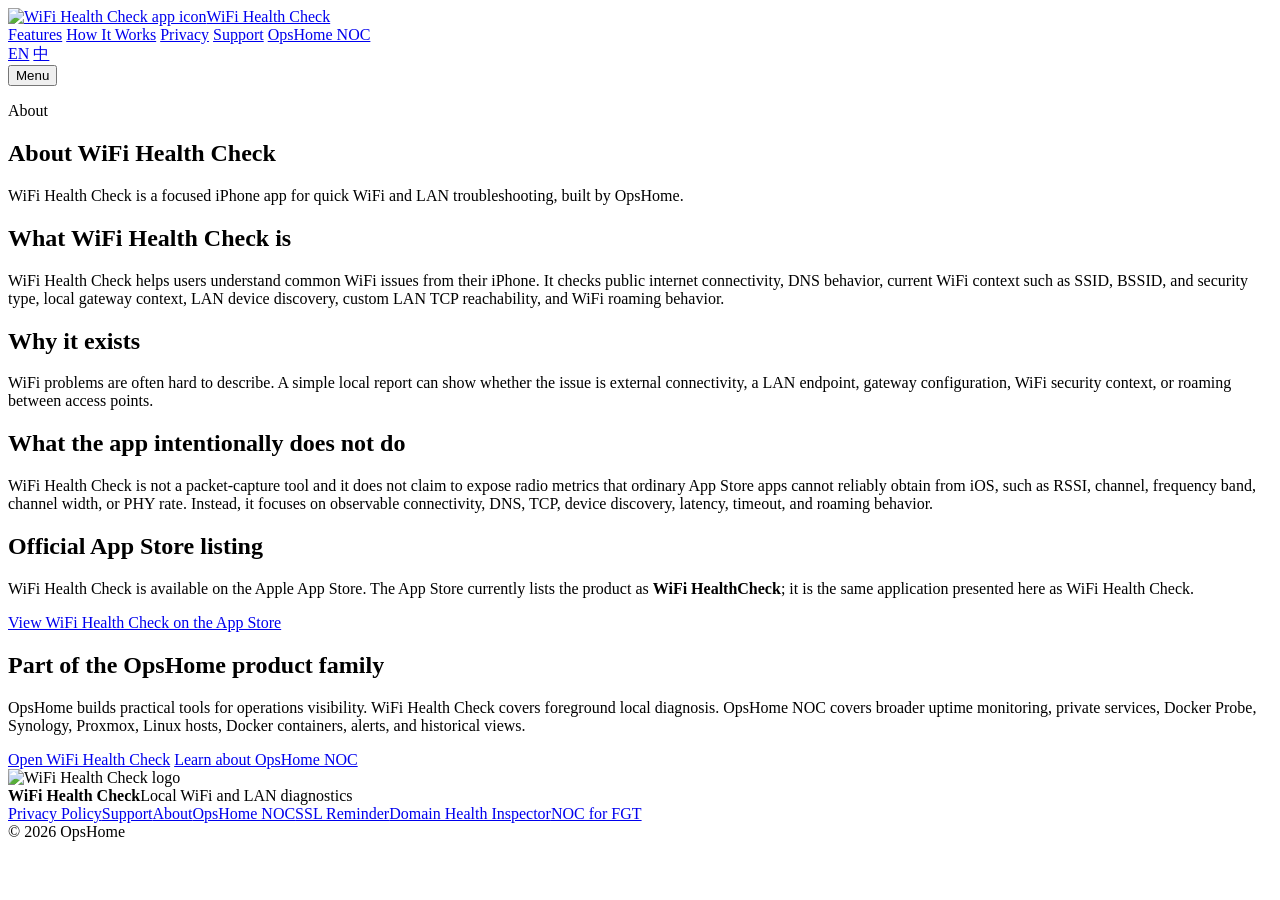
==== docs/about/index.html @ 1cebca6a "Add files via upload" ====
<!doctype html>
<html lang="en">
<head>
  <meta charset="utf-8">
  <meta name="viewport" content="width=device-width, initial-scale=1">
  <title>About WiFi Health Check</title>
  <meta name="description" content="WiFi Health Check is a free local-only iPhone app from OpsHome for WiFi and LAN diagnostics, current WiFi context, and connectivity reports.">
  <link rel="canonical" href="https://wifi.opshome.run/about/">
  <link rel="alternate" hreflang="en" href="https://wifi.opshome.run/about/">
  <link rel="alternate" hreflang="zh-CN" href="https://wifi.opshome.run/zh-cn/about/">
  <link rel="alternate" hreflang="x-default" href="https://wifi.opshome.run/about/">
  <meta property="og:type" content="website">
  <meta property="og:title" content="About WiFi Health Check">
  <meta property="og:description" content="Learn about WiFi Health Check and how it fits alongside OpsHome NOC.">
  <meta property="og:url" content="https://wifi.opshome.run/about/">
  <meta property="og:image" content="https://wifi.opshome.run/assets/images/og-1200x630.jpg">
  <meta property="og:image:type" content="image/jpeg">
  <meta property="og:image:width" content="1200">
  <meta property="og:image:height" content="630">
  <meta name="twitter:card" content="summary_large_image">
  <meta name="twitter:image" content="https://wifi.opshome.run/assets/images/og-1200x630.jpg">
  <link rel="icon" href="/favicon.ico" sizes="any">
  <link rel="icon" type="image/png" sizes="32x32" href="/assets/images/favicon-32.png">
  <link rel="icon" type="image/png" sizes="16x16" href="/assets/images/favicon-16.png">
  <link rel="apple-touch-icon" href="/assets/images/apple-touch-icon.png">
  <link rel="manifest" href="/site.webmanifest">
  <link rel="stylesheet" href="/assets/css/styles.css?v=20260813-pagespeed">
</head>
<body>
  <header class="site-header">
    <div class="container nav">
      <a class="brand" href="/"><img src="/assets/images/app-icon-96.webp" width="34" height="34" alt="WiFi Health Check app icon"><span>WiFi Health Check</span></a>
      <nav class="nav-links" data-nav-links>
        <a href="/#features">Features</a>
        <a href="/#how-it-works">How It Works</a>
        <a href="/privacy/">Privacy</a>
        <a href="/support/">Support</a>
        <a href="https://app.opshome.run/">OpsHome NOC</a>
      </nav>
      <div class="nav-tools">
        <div class="language-switch" aria-label="Language">
          <a class="active" href="/about/" hreflang="en" aria-current="page">EN</a>
          <a href="/zh-cn/about/" hreflang="zh-CN" lang="zh-CN">中</a>
        </div>
        <button class="menu-button" type="button" aria-label="Open navigation" aria-expanded="false" data-menu-button>Menu</button>
      </div>
    </div>
  </header>
  <main>
    <section class="page-hero">
      <div class="container">
        <p class="eyebrow">About</p>
        <h1>About WiFi Health Check</h1>
        <p class="lead">WiFi Health Check is a focused iPhone app for quick WiFi and LAN troubleshooting, built by OpsHome.</p>
      </div>
    </section>
    <section class="page-content container">
      <h2>What WiFi Health Check is</h2>
      <p>WiFi Health Check helps users understand common WiFi issues from their iPhone. It checks public internet connectivity, DNS behavior, current WiFi context such as SSID, BSSID, and security type, local gateway context, LAN device discovery, custom LAN TCP reachability, and WiFi roaming behavior.</p>

      <h2>Why it exists</h2>
      <p>WiFi problems are often hard to describe. A simple local report can show whether the issue is external connectivity, a LAN endpoint, gateway configuration, WiFi security context, or roaming between access points.</p>


      <h2>What the app intentionally does not do</h2>
      <p>WiFi Health Check is not a packet-capture tool and it does not claim to expose radio metrics that ordinary App Store apps cannot reliably obtain from iOS, such as RSSI, channel, frequency band, channel width, or PHY rate. Instead, it focuses on observable connectivity, DNS, TCP, device discovery, latency, timeout, and roaming behavior.</p>

      <h2>Official App Store listing</h2>
      <p>WiFi Health Check is available on the Apple App Store. The App Store currently lists the product as <strong>WiFi HealthCheck</strong>; it is the same application presented here as WiFi Health Check.</p>
      <p><a href="https://apps.apple.com/us/app/wifi-healthcheck/id6791147190" target="_blank" rel="noopener">View WiFi Health Check on the App Store</a></p>

      <h2>Part of the OpsHome product family</h2>
      <p>OpsHome builds practical tools for operations visibility. WiFi Health Check covers foreground local diagnosis. OpsHome NOC covers broader uptime monitoring, private services, Docker Probe, Synology, Proxmox, Linux hosts, Docker containers, alerts, and historical views.</p>
      <div class="cta-row">
        <a class="button primary" href="/">Open WiFi Health Check</a>
        <a class="button secondary" href="https://app.opshome.run/">Learn about OpsHome NOC</a>
      </div>
    </section>
  </main>
  <footer class="site-footer">
    <div class="container footer-grid">
      <div class="footer-brandline"><img src="/assets/images/app-logo-96.webp" alt="WiFi Health Check logo" width="44" height="44" loading="lazy" decoding="async"><div><strong>WiFi Health Check</strong><span>Local WiFi and LAN diagnostics</span></div></div>
      <nav class="footer-links"><a href="/privacy/">Privacy Policy</a><a href="/support/">Support</a><a href="/about/">About</a><a href="https://app.opshome.run/">OpsHome NOC</a><a href="https://ssl.opshome.run/">SSL Reminder</a><a href="https://domain.opshome.run/">Domain Health Inspector</a><a href="https://fgt.opshome.run/">NOC for FGT</a></nav>
      <div class="copyright">&copy; 2026 OpsHome</div>
    </div>
  </footer>
  <script src="/assets/js/main.js?v=20260813-pagespeed" defer></script>
</body>
</html>
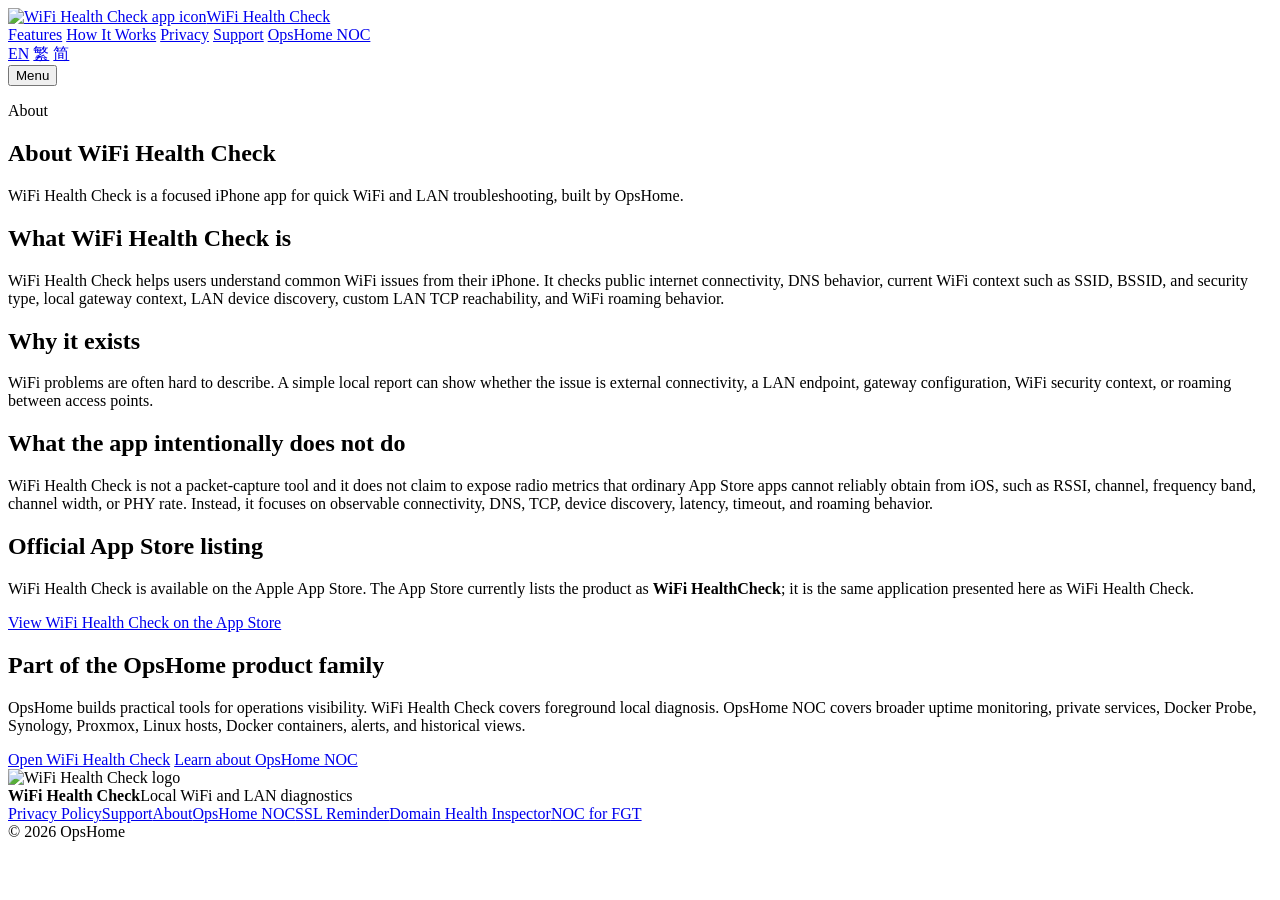
==== commit 7044fa13: "Add files via upload" ====
--- a/docs/about/index.html
+++ b/docs/about/index.html
@@ -39,8 +39,9 @@
       </nav>
       <div class="nav-tools">
         <div class="language-switch" aria-label="Language">
-          <a class="active" href="/about/" hreflang="en" aria-current="page">EN</a>
-          <a href="/zh-cn/about/" hreflang="zh-CN" lang="zh-CN">中</a>
+          <a class="active" href="/" hreflang="en" aria-current="page">EN</a>
+          <a href="/zh-hk/" hreflang="zh-HK" lang="zh-HK">繁</a>
+          <a href="/zh-cn/" hreflang="zh-CN" lang="zh-CN">简</a>
         </div>
         <button class="menu-button" type="button" aria-label="Open navigation" aria-expanded="false" data-menu-button>Menu</button>
       </div>
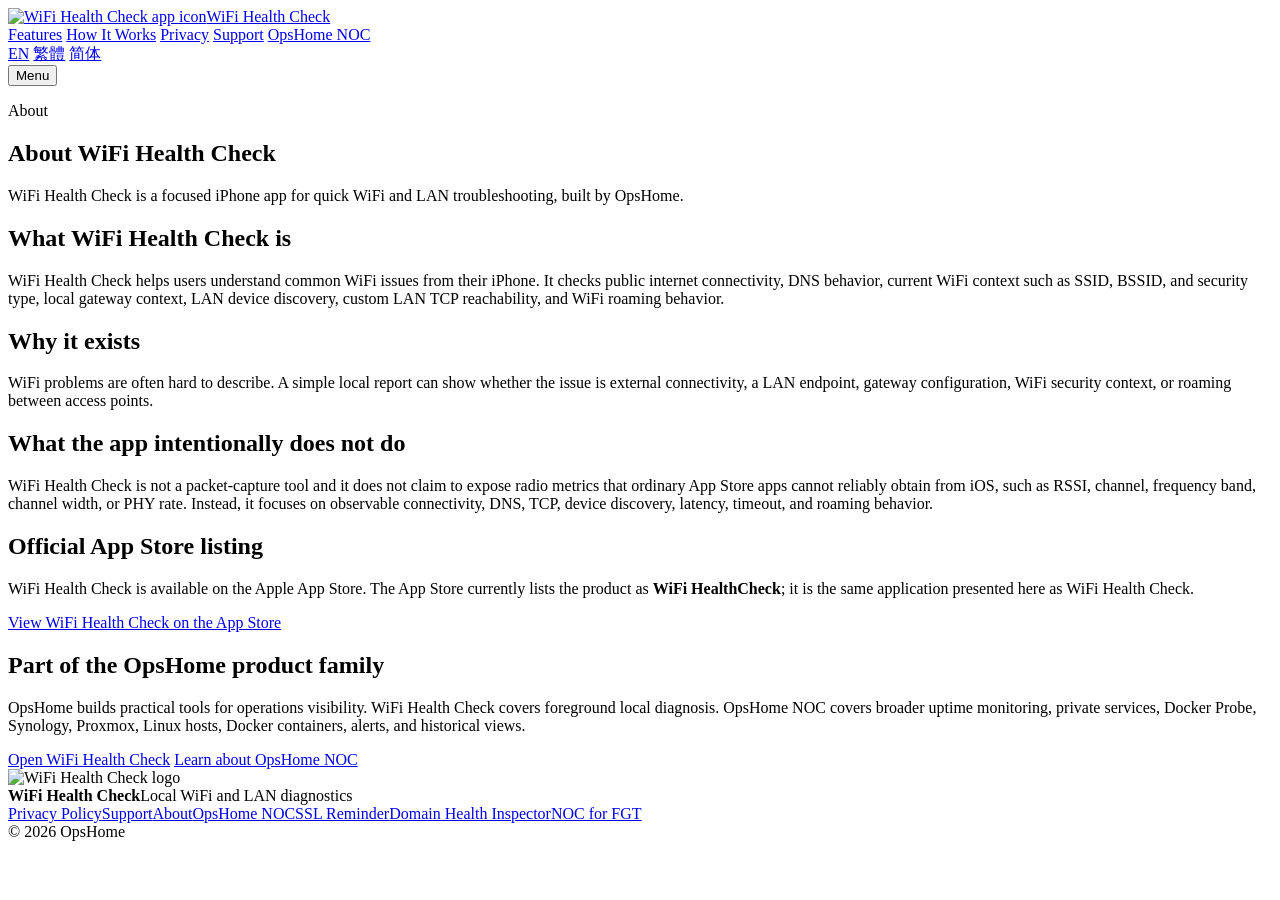
==== commit bb27448b: "Add files via upload" ====
--- a/docs/about/index.html
+++ b/docs/about/index.html
@@ -40,8 +40,8 @@
       <div class="nav-tools">
         <div class="language-switch" aria-label="Language">
           <a class="active" href="/" hreflang="en" aria-current="page">EN</a>
-          <a href="/zh-hk/" hreflang="zh-HK" lang="zh-HK">繁</a>
-          <a href="/zh-cn/" hreflang="zh-CN" lang="zh-CN">简</a>
+          <a href="/zh-hk/" hreflang="zh-HK" lang="zh-HK">繁體</a>
+          <a href="/zh-cn/" hreflang="zh-CN" lang="zh-CN">简体</a>
         </div>
         <button class="menu-button" type="button" aria-label="Open navigation" aria-expanded="false" data-menu-button>Menu</button>
       </div>
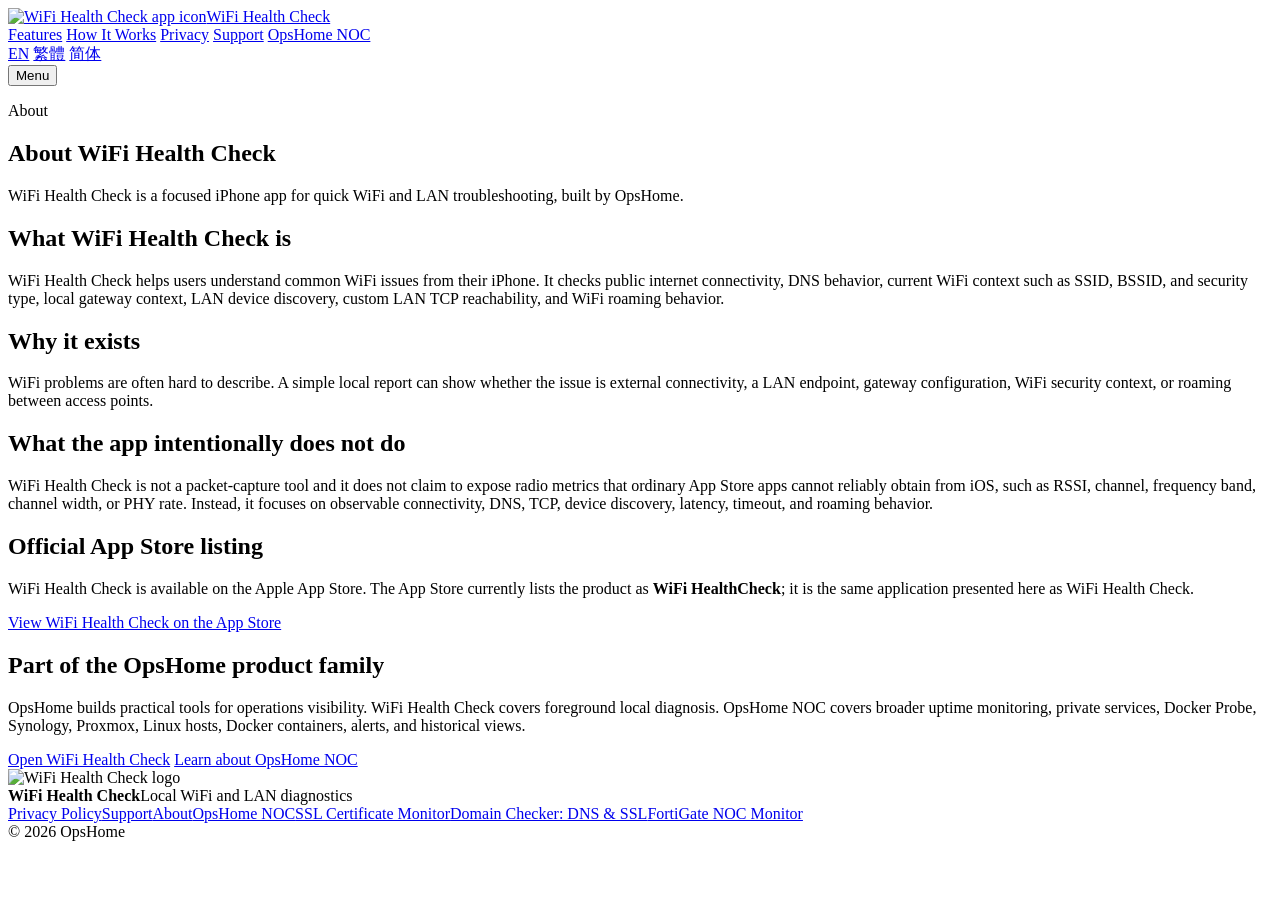
==== commit dc2c1cd3: "Add files via upload" ====
--- a/docs/about/index.html
+++ b/docs/about/index.html
@@ -1,90 +1,86 @@
-<!doctype html>
+<!DOCTYPE html>
+
 <html lang="en">
 <head>
-  <meta charset="utf-8">
-  <meta name="viewport" content="width=device-width, initial-scale=1">
-  <title>About WiFi Health Check</title>
-  <meta name="description" content="WiFi Health Check is a free local-only iPhone app from OpsHome for WiFi and LAN diagnostics, current WiFi context, and connectivity reports.">
-  <link rel="canonical" href="https://wifi.opshome.run/about/">
-  <link rel="alternate" hreflang="en" href="https://wifi.opshome.run/about/">
-  <link rel="alternate" hreflang="zh-CN" href="https://wifi.opshome.run/zh-cn/about/">
-  <link rel="alternate" hreflang="x-default" href="https://wifi.opshome.run/about/">
-  <meta property="og:type" content="website">
-  <meta property="og:title" content="About WiFi Health Check">
-  <meta property="og:description" content="Learn about WiFi Health Check and how it fits alongside OpsHome NOC.">
-  <meta property="og:url" content="https://wifi.opshome.run/about/">
-  <meta property="og:image" content="https://wifi.opshome.run/assets/images/og-1200x630.jpg">
-  <meta property="og:image:type" content="image/jpeg">
-  <meta property="og:image:width" content="1200">
-  <meta property="og:image:height" content="630">
-  <meta name="twitter:card" content="summary_large_image">
-  <meta name="twitter:image" content="https://wifi.opshome.run/assets/images/og-1200x630.jpg">
-  <link rel="icon" href="/favicon.ico" sizes="any">
-  <link rel="icon" type="image/png" sizes="32x32" href="/assets/images/favicon-32.png">
-  <link rel="icon" type="image/png" sizes="16x16" href="/assets/images/favicon-16.png">
-  <link rel="apple-touch-icon" href="/assets/images/apple-touch-icon.png">
-  <link rel="manifest" href="/site.webmanifest">
-  <link rel="stylesheet" href="/assets/css/styles.css?v=20260813-pagespeed">
+<meta charset="utf-8"/>
+<meta content="width=device-width, initial-scale=1" name="viewport"/>
+<title>About WiFi Health Check</title>
+<meta content="WiFi Health Check is a free local-only iPhone app from OpsHome for WiFi and LAN diagnostics, current WiFi context, and connectivity reports." name="description"/>
+<link href="https://wifi.opshome.run/about/" rel="canonical"/><link href="https://wifi.opshome.run/about/" hreflang="en" rel="alternate"/><link href="https://wifi.opshome.run/zh-cn/about/" hreflang="zh-CN" rel="alternate"/><link href="https://wifi.opshome.run/zh-hk/about/" hreflang="zh-HK" rel="alternate"/><link href="https://wifi.opshome.run/about/" hreflang="x-default" rel="alternate"/>
+
+
+
+<meta content="website" property="og:type"/>
+<meta content="About WiFi Health Check" property="og:title"/>
+<meta content="Learn about WiFi Health Check and how it fits alongside OpsHome NOC." property="og:description"/>
+<meta content="https://wifi.opshome.run/about/" property="og:url"/>
+<meta content="https://wifi.opshome.run/assets/images/og-1200x630.jpg" property="og:image"/>
+<meta content="image/jpeg" property="og:image:type"/>
+<meta content="1200" property="og:image:width"/>
+<meta content="630" property="og:image:height"/>
+<meta content="summary_large_image" name="twitter:card"/>
+<meta content="https://wifi.opshome.run/assets/images/og-1200x630.jpg" name="twitter:image"/>
+<link href="/favicon.ico" rel="icon" sizes="any"/>
+<link href="/assets/images/favicon-32.png" rel="icon" sizes="32x32" type="image/png"/>
+<link href="/assets/images/favicon-16.png" rel="icon" sizes="16x16" type="image/png"/>
+<link href="/assets/images/apple-touch-icon.png" rel="apple-touch-icon"/>
+<link href="/site.webmanifest" rel="manifest"/>
+<link href="/assets/css/styles.css?v=20260813-pagespeed" rel="stylesheet"/>
 </head>
 <body>
-  <header class="site-header">
-    <div class="container nav">
-      <a class="brand" href="/"><img src="/assets/images/app-icon-96.webp" width="34" height="34" alt="WiFi Health Check app icon"><span>WiFi Health Check</span></a>
-      <nav class="nav-links" data-nav-links>
-        <a href="/#features">Features</a>
-        <a href="/#how-it-works">How It Works</a>
-        <a href="/privacy/">Privacy</a>
-        <a href="/support/">Support</a>
-        <a href="https://app.opshome.run/">OpsHome NOC</a>
-      </nav>
-      <div class="nav-tools">
-        <div class="language-switch" aria-label="Language">
-          <a class="active" href="/" hreflang="en" aria-current="page">EN</a>
-          <a href="/zh-hk/" hreflang="zh-HK" lang="zh-HK">繁體</a>
-          <a href="/zh-cn/" hreflang="zh-CN" lang="zh-CN">简体</a>
-        </div>
-        <button class="menu-button" type="button" aria-label="Open navigation" aria-expanded="false" data-menu-button>Menu</button>
-      </div>
-    </div>
-  </header>
-  <main>
-    <section class="page-hero">
-      <div class="container">
-        <p class="eyebrow">About</p>
-        <h1>About WiFi Health Check</h1>
-        <p class="lead">WiFi Health Check is a focused iPhone app for quick WiFi and LAN troubleshooting, built by OpsHome.</p>
-      </div>
-    </section>
-    <section class="page-content container">
-      <h2>What WiFi Health Check is</h2>
-      <p>WiFi Health Check helps users understand common WiFi issues from their iPhone. It checks public internet connectivity, DNS behavior, current WiFi context such as SSID, BSSID, and security type, local gateway context, LAN device discovery, custom LAN TCP reachability, and WiFi roaming behavior.</p>
-
-      <h2>Why it exists</h2>
-      <p>WiFi problems are often hard to describe. A simple local report can show whether the issue is external connectivity, a LAN endpoint, gateway configuration, WiFi security context, or roaming between access points.</p>
-
-
-      <h2>What the app intentionally does not do</h2>
-      <p>WiFi Health Check is not a packet-capture tool and it does not claim to expose radio metrics that ordinary App Store apps cannot reliably obtain from iOS, such as RSSI, channel, frequency band, channel width, or PHY rate. Instead, it focuses on observable connectivity, DNS, TCP, device discovery, latency, timeout, and roaming behavior.</p>
-
-      <h2>Official App Store listing</h2>
-      <p>WiFi Health Check is available on the Apple App Store. The App Store currently lists the product as <strong>WiFi HealthCheck</strong>; it is the same application presented here as WiFi Health Check.</p>
-      <p><a href="https://apps.apple.com/us/app/wifi-healthcheck/id6791147190" target="_blank" rel="noopener">View WiFi Health Check on the App Store</a></p>
-
-      <h2>Part of the OpsHome product family</h2>
-      <p>OpsHome builds practical tools for operations visibility. WiFi Health Check covers foreground local diagnosis. OpsHome NOC covers broader uptime monitoring, private services, Docker Probe, Synology, Proxmox, Linux hosts, Docker containers, alerts, and historical views.</p>
-      <div class="cta-row">
-        <a class="button primary" href="/">Open WiFi Health Check</a>
-        <a class="button secondary" href="https://app.opshome.run/">Learn about OpsHome NOC</a>
-      </div>
-    </section>
-  </main>
-  <footer class="site-footer">
-    <div class="container footer-grid">
-      <div class="footer-brandline"><img src="/assets/images/app-logo-96.webp" alt="WiFi Health Check logo" width="44" height="44" loading="lazy" decoding="async"><div><strong>WiFi Health Check</strong><span>Local WiFi and LAN diagnostics</span></div></div>
-      <nav class="footer-links"><a href="/privacy/">Privacy Policy</a><a href="/support/">Support</a><a href="/about/">About</a><a href="https://app.opshome.run/">OpsHome NOC</a><a href="https://ssl.opshome.run/">SSL Reminder</a><a href="https://domain.opshome.run/">Domain Health Inspector</a><a href="https://fgt.opshome.run/">NOC for FGT</a></nav>
-      <div class="copyright">&copy; 2026 OpsHome</div>
-    </div>
-  </footer>
-  <script src="/assets/js/main.js?v=20260813-pagespeed" defer></script>
+<header class="site-header">
+<div class="container nav">
+<a class="brand" href="/"><img alt="WiFi Health Check app icon" height="34" src="/assets/images/app-icon-96.webp" width="34"/><span>WiFi Health Check</span></a>
+<nav class="nav-links" data-nav-links="">
+<a href="/#features">Features</a>
+<a href="/#how-it-works">How It Works</a>
+<a href="/privacy/">Privacy</a>
+<a href="/support/">Support</a>
+<a href="https://app.opshome.run/">OpsHome NOC</a>
+</nav>
+<div class="nav-tools">
+<div aria-label="Language" class="language-switch">
+<a aria-current="page" class="active" href="/about/" hreflang="en">EN</a>
+<a href="/zh-hk/about/" hreflang="zh-HK" lang="zh-HK">繁體</a>
+<a href="/zh-cn/about/" hreflang="zh-CN" lang="zh-CN">简体</a>
+</div>
+<button aria-expanded="false" aria-label="Open navigation" class="menu-button" data-menu-button="" type="button">Menu</button>
+</div>
+</div>
+</header>
+<main>
+<section class="page-hero">
+<div class="container">
+<p class="eyebrow">About</p>
+<h1>About WiFi Health Check</h1>
+<p class="lead">WiFi Health Check is a focused iPhone app for quick WiFi and LAN troubleshooting, built by OpsHome.</p>
+</div>
+</section>
+<section class="page-content container">
+<h2>What WiFi Health Check is</h2>
+<p>WiFi Health Check helps users understand common WiFi issues from their iPhone. It checks public internet connectivity, DNS behavior, current WiFi context such as SSID, BSSID, and security type, local gateway context, LAN device discovery, custom LAN TCP reachability, and WiFi roaming behavior.</p>
+<h2>Why it exists</h2>
+<p>WiFi problems are often hard to describe. A simple local report can show whether the issue is external connectivity, a LAN endpoint, gateway configuration, WiFi security context, or roaming between access points.</p>
+<h2>What the app intentionally does not do</h2>
+<p>WiFi Health Check is not a packet-capture tool and it does not claim to expose radio metrics that ordinary App Store apps cannot reliably obtain from iOS, such as RSSI, channel, frequency band, channel width, or PHY rate. Instead, it focuses on observable connectivity, DNS, TCP, device discovery, latency, timeout, and roaming behavior.</p>
+<h2>Official App Store listing</h2>
+<p>WiFi Health Check is available on the Apple App Store. The App Store currently lists the product as <strong>WiFi HealthCheck</strong>; it is the same application presented here as WiFi Health Check.</p>
+<p><a href="https://apps.apple.com/us/app/wifi-healthcheck/id6791147190" rel="noopener" target="_blank">View WiFi Health Check on the App Store</a></p>
+<h2>Part of the OpsHome product family</h2>
+<p>OpsHome builds practical tools for operations visibility. WiFi Health Check covers foreground local diagnosis. OpsHome NOC covers broader uptime monitoring, private services, Docker Probe, Synology, Proxmox, Linux hosts, Docker containers, alerts, and historical views.</p>
+<div class="cta-row">
+<a class="button primary" href="/">Open WiFi Health Check</a>
+<a class="button secondary" href="https://app.opshome.run/">Learn about OpsHome NOC</a>
+</div>
+</section>
+</main>
+<footer class="site-footer">
+<div class="container footer-grid">
+<div class="footer-brandline"><img alt="WiFi Health Check logo" decoding="async" height="44" loading="lazy" src="/assets/images/app-logo-96.webp" width="44"/><div><strong>WiFi Health Check</strong><span>Local WiFi and LAN diagnostics</span></div></div>
+<nav class="footer-links"><a href="/privacy/">Privacy Policy</a><a href="/support/">Support</a><a href="/about/">About</a><a href="https://app.opshome.run/">OpsHome NOC</a><a href="https://ssl.opshome.run/">SSL Certificate Monitor</a><a href="https://domain.opshome.run/">Domain Checker: DNS &amp; SSL</a><a href="https://fgt.opshome.run/">FortiGate NOC Monitor</a></nav>
+<div class="copyright">© 2026 OpsHome</div>
+</div>
+</footer>
+<script defer="" src="/assets/js/main.js?v=20260813-pagespeed"></script>
 </body>
 </html>
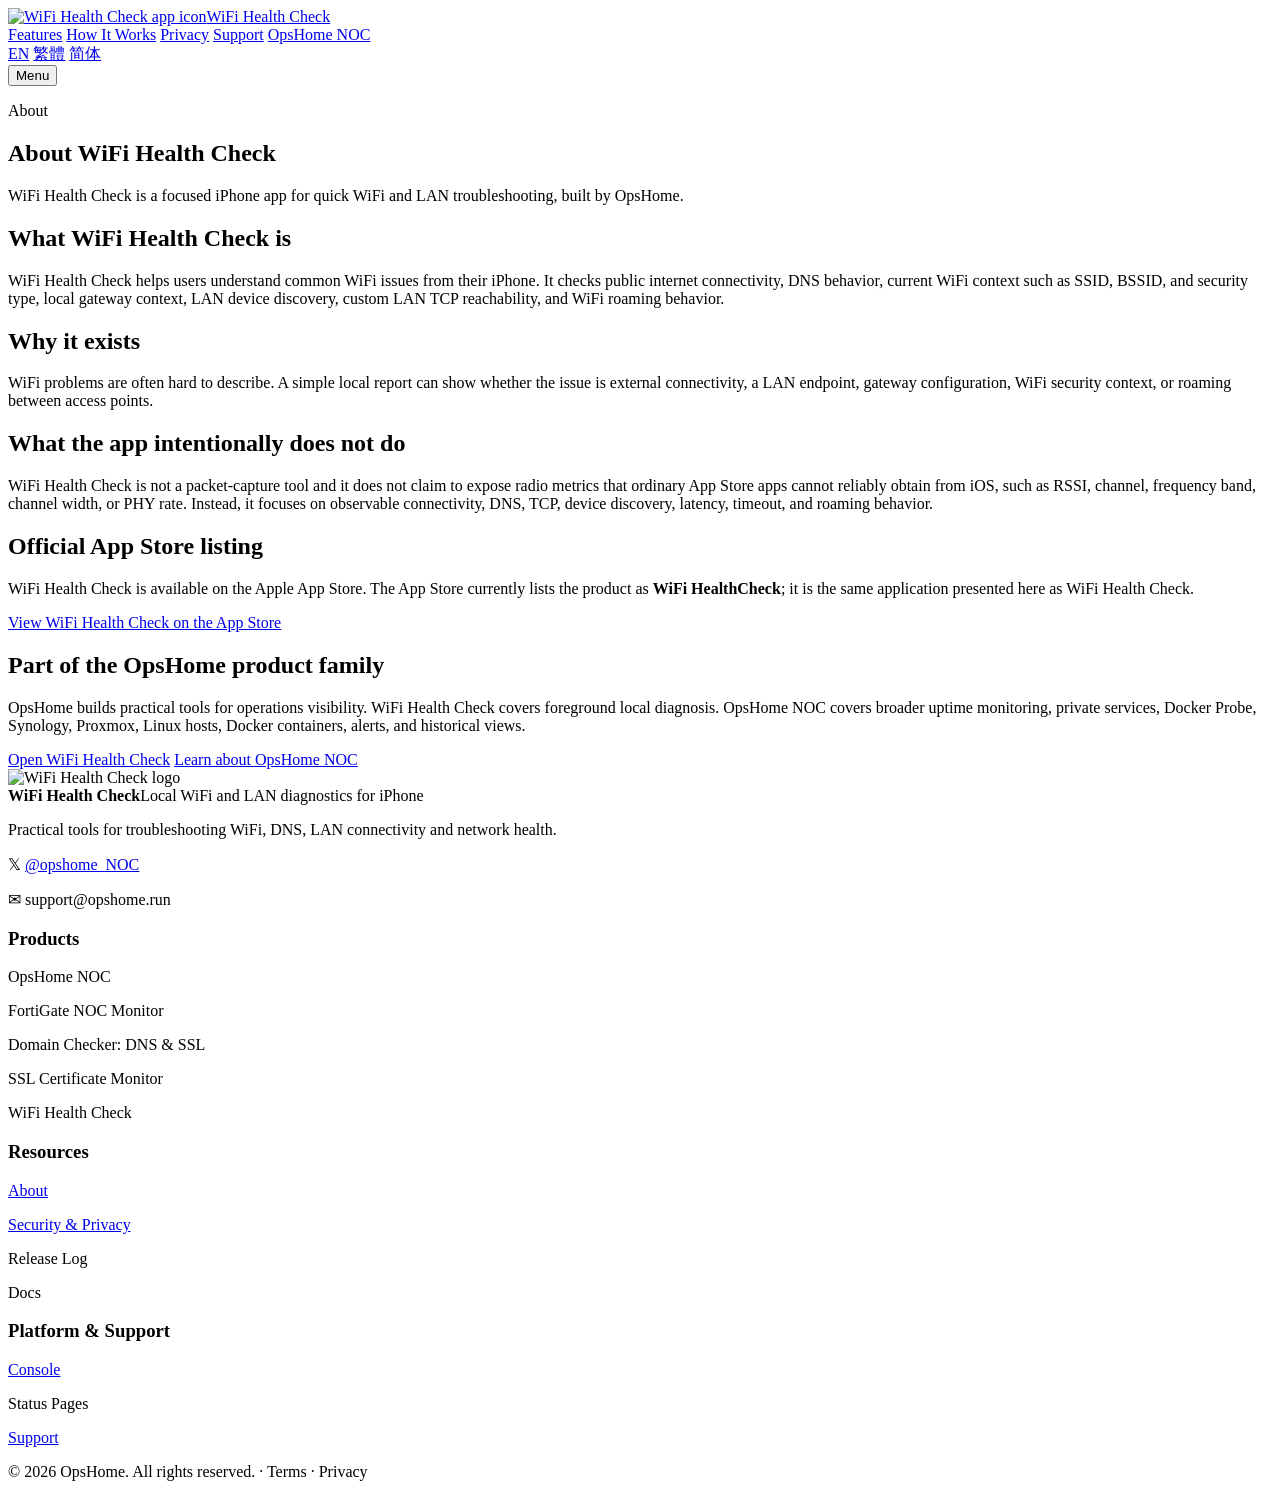
==== commit da1c1786: "Add files via upload" ====
--- a/docs/about/index.html
+++ b/docs/about/index.html
@@ -76,10 +76,24 @@
 </main>
 <footer class="site-footer">
 <div class="container footer-grid">
-<div class="footer-brandline"><img alt="WiFi Health Check logo" decoding="async" height="44" loading="lazy" src="/assets/images/app-logo-96.webp" width="44"/><div><strong>WiFi Health Check</strong><span>Local WiFi and LAN diagnostics</span></div></div>
-<nav class="footer-links"><a href="/privacy/">Privacy Policy</a><a href="/support/">Support</a><a href="/about/">About</a><a href="https://app.opshome.run/">OpsHome NOC</a><a href="https://ssl.opshome.run/">SSL Certificate Monitor</a><a href="https://domain.opshome.run/">Domain Checker: DNS &amp; SSL</a><a href="https://fgt.opshome.run/">FortiGate NOC Monitor</a></nav>
-<div class="copyright">© 2026 OpsHome</div>
+<div>
+<div class="footer-brandline"><img alt="WiFi Health Check logo" src="/assets/images/app-logo-96.webp" width="44" height="44"><div><strong>WiFi Health Check</strong><span>Local WiFi and LAN diagnostics for iPhone</span></div></div>
+<p>Practical tools for troubleshooting WiFi, DNS, LAN connectivity and network health.</p>
+<p>𝕏 <a href="https://x.com/opshome_NOC" target="_blank" rel="noopener">@opshome_NOC</a></p>
+<p>✉ support@opshome.run</p>
 </div>
+<div><h3 class="footer-column-title">Products</h3>
+<p class="footer-product">OpsHome NOC</p>
+<p class="footer-product">FortiGate NOC Monitor</p>
+<p class="footer-product">Domain Checker: DNS &amp; SSL</p>
+<p class="footer-product">SSL Certificate Monitor</p>
+<p class="footer-product">WiFi Health Check</p></div>
+<div><h3 class="footer-column-title">Resources</h3>
+<p><a href="/about/">About</a></p><p><a href="/privacy/">Security &amp; Privacy</a></p><p>Release Log</p><p>Docs</p></div>
+<div><h3 class="footer-column-title">Platform &amp; Support</h3>
+<p><a href="https://app.opshome.run/">Console</a></p><p>Status Pages</p><p><a href="/support/">Support</a></p></div>
+</div>
+<div class="container copyright">© 2026 OpsHome. All rights reserved. · Terms · Privacy</div>
 </footer>
 <script defer="" src="/assets/js/main.js?v=20260813-pagespeed"></script>
 </body>
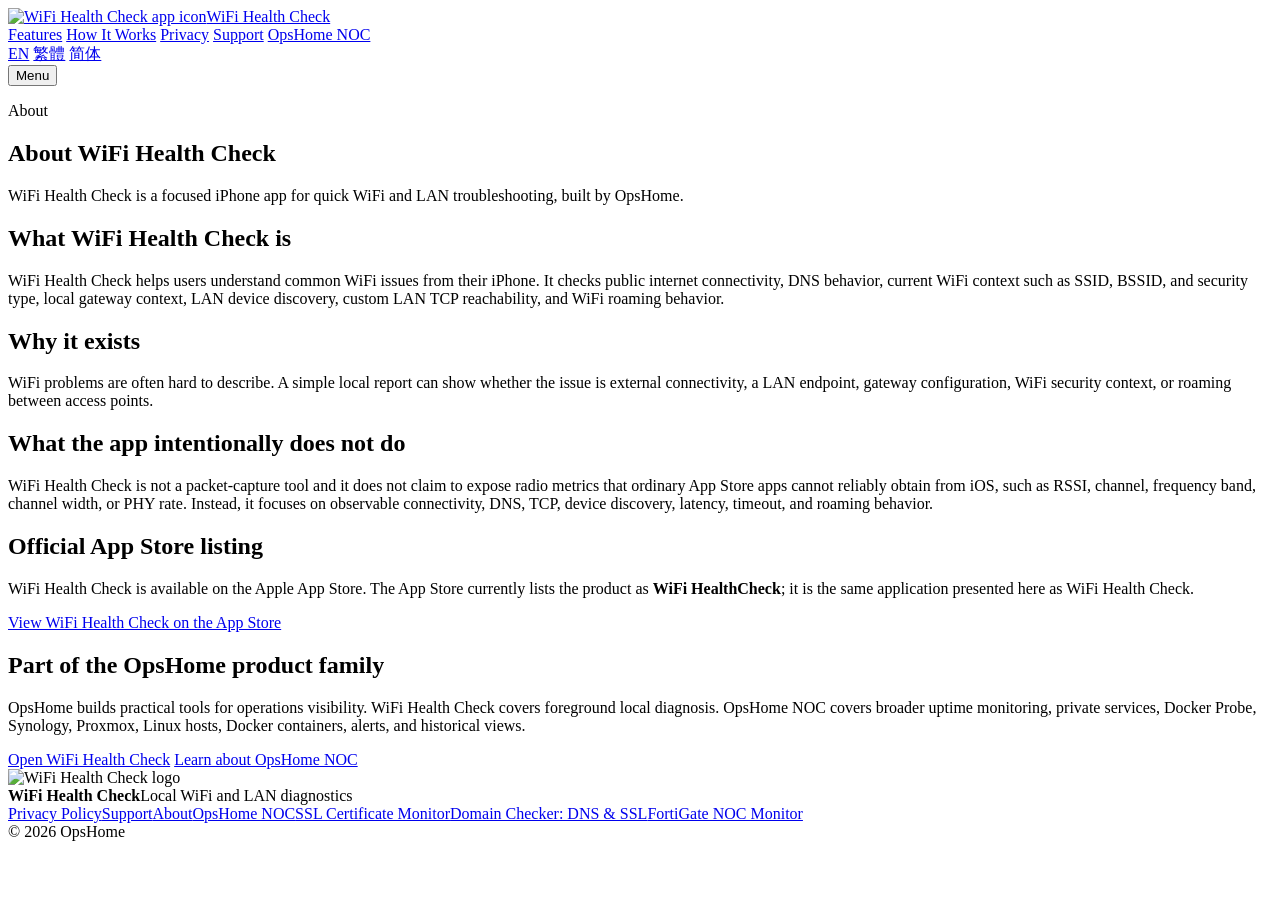
==== commit 9063e64e: "Add files via upload" ====
--- a/docs/about/index.html
+++ b/docs/about/index.html
@@ -76,24 +76,10 @@
 </main>
 <footer class="site-footer">
 <div class="container footer-grid">
-<div>
-<div class="footer-brandline"><img alt="WiFi Health Check logo" src="/assets/images/app-logo-96.webp" width="44" height="44"><div><strong>WiFi Health Check</strong><span>Local WiFi and LAN diagnostics for iPhone</span></div></div>
-<p>Practical tools for troubleshooting WiFi, DNS, LAN connectivity and network health.</p>
-<p>𝕏 <a href="https://x.com/opshome_NOC" target="_blank" rel="noopener">@opshome_NOC</a></p>
-<p>✉ support@opshome.run</p>
+<div class="footer-brandline"><img alt="WiFi Health Check logo" decoding="async" height="44" loading="lazy" src="/assets/images/app-logo-96.webp" width="44"/><div><strong>WiFi Health Check</strong><span>Local WiFi and LAN diagnostics</span></div></div>
+<nav class="footer-links"><a href="/privacy/">Privacy Policy</a><a href="/support/">Support</a><a href="/about/">About</a><a href="https://app.opshome.run/">OpsHome NOC</a><a href="https://ssl.opshome.run/">SSL Certificate Monitor</a><a href="https://domain.opshome.run/">Domain Checker: DNS &amp; SSL</a><a href="https://fgt.opshome.run/">FortiGate NOC Monitor</a></nav>
+<div class="copyright">© 2026 OpsHome</div>
 </div>
-<div><h3 class="footer-column-title">Products</h3>
-<p class="footer-product">OpsHome NOC</p>
-<p class="footer-product">FortiGate NOC Monitor</p>
-<p class="footer-product">Domain Checker: DNS &amp; SSL</p>
-<p class="footer-product">SSL Certificate Monitor</p>
-<p class="footer-product">WiFi Health Check</p></div>
-<div><h3 class="footer-column-title">Resources</h3>
-<p><a href="/about/">About</a></p><p><a href="/privacy/">Security &amp; Privacy</a></p><p>Release Log</p><p>Docs</p></div>
-<div><h3 class="footer-column-title">Platform &amp; Support</h3>
-<p><a href="https://app.opshome.run/">Console</a></p><p>Status Pages</p><p><a href="/support/">Support</a></p></div>
-</div>
-<div class="container copyright">© 2026 OpsHome. All rights reserved. · Terms · Privacy</div>
 </footer>
 <script defer="" src="/assets/js/main.js?v=20260813-pagespeed"></script>
 </body>
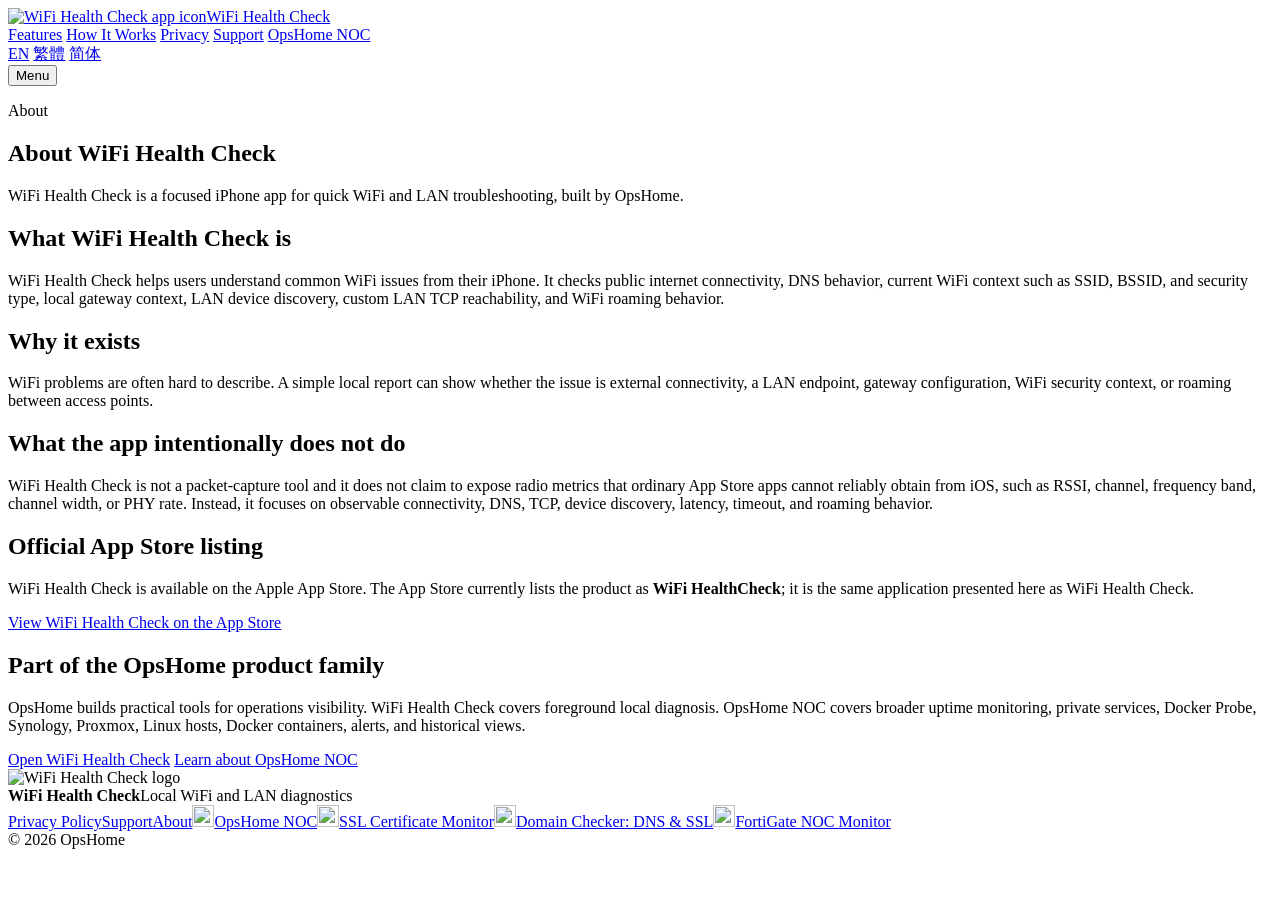
==== commit b5cd4a66: "Add files via upload" ====
--- a/docs/about/index.html
+++ b/docs/about/index.html
@@ -1,86 +1,86 @@
-<!DOCTYPE html>
-
-<html lang="en">
-<head>
-<meta charset="utf-8"/>
-<meta content="width=device-width, initial-scale=1" name="viewport"/>
-<title>About WiFi Health Check</title>
-<meta content="WiFi Health Check is a free local-only iPhone app from OpsHome for WiFi and LAN diagnostics, current WiFi context, and connectivity reports." name="description"/>
-<link href="https://wifi.opshome.run/about/" rel="canonical"/><link href="https://wifi.opshome.run/about/" hreflang="en" rel="alternate"/><link href="https://wifi.opshome.run/zh-cn/about/" hreflang="zh-CN" rel="alternate"/><link href="https://wifi.opshome.run/zh-hk/about/" hreflang="zh-HK" rel="alternate"/><link href="https://wifi.opshome.run/about/" hreflang="x-default" rel="alternate"/>
-
-
-
-<meta content="website" property="og:type"/>
-<meta content="About WiFi Health Check" property="og:title"/>
-<meta content="Learn about WiFi Health Check and how it fits alongside OpsHome NOC." property="og:description"/>
-<meta content="https://wifi.opshome.run/about/" property="og:url"/>
-<meta content="https://wifi.opshome.run/assets/images/og-1200x630.jpg" property="og:image"/>
-<meta content="image/jpeg" property="og:image:type"/>
-<meta content="1200" property="og:image:width"/>
-<meta content="630" property="og:image:height"/>
-<meta content="summary_large_image" name="twitter:card"/>
-<meta content="https://wifi.opshome.run/assets/images/og-1200x630.jpg" name="twitter:image"/>
-<link href="/favicon.ico" rel="icon" sizes="any"/>
-<link href="/assets/images/favicon-32.png" rel="icon" sizes="32x32" type="image/png"/>
-<link href="/assets/images/favicon-16.png" rel="icon" sizes="16x16" type="image/png"/>
-<link href="/assets/images/apple-touch-icon.png" rel="apple-touch-icon"/>
-<link href="/site.webmanifest" rel="manifest"/>
-<link href="/assets/css/styles.css?v=20260813-pagespeed" rel="stylesheet"/>
-</head>
-<body>
-<header class="site-header">
-<div class="container nav">
-<a class="brand" href="/"><img alt="WiFi Health Check app icon" height="34" src="/assets/images/app-icon-96.webp" width="34"/><span>WiFi Health Check</span></a>
-<nav class="nav-links" data-nav-links="">
-<a href="/#features">Features</a>
-<a href="/#how-it-works">How It Works</a>
-<a href="/privacy/">Privacy</a>
-<a href="/support/">Support</a>
-<a href="https://app.opshome.run/">OpsHome NOC</a>
-</nav>
-<div class="nav-tools">
-<div aria-label="Language" class="language-switch">
-<a aria-current="page" class="active" href="/about/" hreflang="en">EN</a>
-<a href="/zh-hk/about/" hreflang="zh-HK" lang="zh-HK">繁體</a>
-<a href="/zh-cn/about/" hreflang="zh-CN" lang="zh-CN">简体</a>
-</div>
-<button aria-expanded="false" aria-label="Open navigation" class="menu-button" data-menu-button="" type="button">Menu</button>
-</div>
-</div>
-</header>
-<main>
-<section class="page-hero">
-<div class="container">
-<p class="eyebrow">About</p>
-<h1>About WiFi Health Check</h1>
-<p class="lead">WiFi Health Check is a focused iPhone app for quick WiFi and LAN troubleshooting, built by OpsHome.</p>
-</div>
-</section>
-<section class="page-content container">
-<h2>What WiFi Health Check is</h2>
-<p>WiFi Health Check helps users understand common WiFi issues from their iPhone. It checks public internet connectivity, DNS behavior, current WiFi context such as SSID, BSSID, and security type, local gateway context, LAN device discovery, custom LAN TCP reachability, and WiFi roaming behavior.</p>
-<h2>Why it exists</h2>
-<p>WiFi problems are often hard to describe. A simple local report can show whether the issue is external connectivity, a LAN endpoint, gateway configuration, WiFi security context, or roaming between access points.</p>
-<h2>What the app intentionally does not do</h2>
-<p>WiFi Health Check is not a packet-capture tool and it does not claim to expose radio metrics that ordinary App Store apps cannot reliably obtain from iOS, such as RSSI, channel, frequency band, channel width, or PHY rate. Instead, it focuses on observable connectivity, DNS, TCP, device discovery, latency, timeout, and roaming behavior.</p>
-<h2>Official App Store listing</h2>
-<p>WiFi Health Check is available on the Apple App Store. The App Store currently lists the product as <strong>WiFi HealthCheck</strong>; it is the same application presented here as WiFi Health Check.</p>
-<p><a href="https://apps.apple.com/us/app/wifi-healthcheck/id6791147190" rel="noopener" target="_blank">View WiFi Health Check on the App Store</a></p>
-<h2>Part of the OpsHome product family</h2>
-<p>OpsHome builds practical tools for operations visibility. WiFi Health Check covers foreground local diagnosis. OpsHome NOC covers broader uptime monitoring, private services, Docker Probe, Synology, Proxmox, Linux hosts, Docker containers, alerts, and historical views.</p>
-<div class="cta-row">
-<a class="button primary" href="/">Open WiFi Health Check</a>
-<a class="button secondary" href="https://app.opshome.run/">Learn about OpsHome NOC</a>
-</div>
-</section>
-</main>
-<footer class="site-footer">
-<div class="container footer-grid">
-<div class="footer-brandline"><img alt="WiFi Health Check logo" decoding="async" height="44" loading="lazy" src="/assets/images/app-logo-96.webp" width="44"/><div><strong>WiFi Health Check</strong><span>Local WiFi and LAN diagnostics</span></div></div>
-<nav class="footer-links"><a href="/privacy/">Privacy Policy</a><a href="/support/">Support</a><a href="/about/">About</a><a href="https://app.opshome.run/">OpsHome NOC</a><a href="https://ssl.opshome.run/">SSL Certificate Monitor</a><a href="https://domain.opshome.run/">Domain Checker: DNS &amp; SSL</a><a href="https://fgt.opshome.run/">FortiGate NOC Monitor</a></nav>
-<div class="copyright">© 2026 OpsHome</div>
-</div>
-</footer>
-<script defer="" src="/assets/js/main.js?v=20260813-pagespeed"></script>
-</body>
-</html>
+<!DOCTYPE html>
+
+<html lang="en">
+<head>
+<meta charset="utf-8"/>
+<meta content="width=device-width, initial-scale=1" name="viewport"/>
+<title>About WiFi Health Check</title>
+<meta content="WiFi Health Check is a free local-only iPhone app from OpsHome for WiFi and LAN diagnostics, current WiFi context, and connectivity reports." name="description"/>
+<link href="https://wifi.opshome.run/about/" rel="canonical"/><link href="https://wifi.opshome.run/about/" hreflang="en" rel="alternate"/><link href="https://wifi.opshome.run/zh-cn/about/" hreflang="zh-CN" rel="alternate"/><link href="https://wifi.opshome.run/zh-hk/about/" hreflang="zh-HK" rel="alternate"/><link href="https://wifi.opshome.run/about/" hreflang="x-default" rel="alternate"/>
+
+
+
+<meta content="website" property="og:type"/>
+<meta content="About WiFi Health Check" property="og:title"/>
+<meta content="Learn about WiFi Health Check and how it fits alongside OpsHome NOC." property="og:description"/>
+<meta content="https://wifi.opshome.run/about/" property="og:url"/>
+<meta content="https://wifi.opshome.run/assets/images/og-1200x630.jpg" property="og:image"/>
+<meta content="image/jpeg" property="og:image:type"/>
+<meta content="1200" property="og:image:width"/>
+<meta content="630" property="og:image:height"/>
+<meta content="summary_large_image" name="twitter:card"/>
+<meta content="https://wifi.opshome.run/assets/images/og-1200x630.jpg" name="twitter:image"/>
+<link href="/favicon.ico" rel="icon" sizes="any"/>
+<link href="/assets/images/favicon-32.png" rel="icon" sizes="32x32" type="image/png"/>
+<link href="/assets/images/favicon-16.png" rel="icon" sizes="16x16" type="image/png"/>
+<link href="/assets/images/apple-touch-icon.png" rel="apple-touch-icon"/>
+<link href="/site.webmanifest" rel="manifest"/>
+<link href="/assets/css/styles.css?v=20260929-footer-icons" rel="stylesheet"/>
+</head>
+<body>
+<header class="site-header">
+<div class="container nav">
+<a class="brand" href="/"><img alt="WiFi Health Check app icon" height="34" src="/assets/images/app-icon-96.webp" width="34"/><span>WiFi Health Check</span></a>
+<nav class="nav-links" data-nav-links="">
+<a href="/#features">Features</a>
+<a href="/#how-it-works">How It Works</a>
+<a href="/privacy/">Privacy</a>
+<a href="/support/">Support</a>
+<a href="https://app.opshome.run/">OpsHome NOC</a>
+</nav>
+<div class="nav-tools">
+<div aria-label="Language" class="language-switch">
+<a aria-current="page" class="active" href="/about/" hreflang="en">EN</a>
+<a href="/zh-hk/about/" hreflang="zh-HK" lang="zh-HK">繁體</a>
+<a href="/zh-cn/about/" hreflang="zh-CN" lang="zh-CN">简体</a>
+</div>
+<button aria-expanded="false" aria-label="Open navigation" class="menu-button" data-menu-button="" type="button">Menu</button>
+</div>
+</div>
+</header>
+<main>
+<section class="page-hero">
+<div class="container">
+<p class="eyebrow">About</p>
+<h1>About WiFi Health Check</h1>
+<p class="lead">WiFi Health Check is a focused iPhone app for quick WiFi and LAN troubleshooting, built by OpsHome.</p>
+</div>
+</section>
+<section class="page-content container">
+<h2>What WiFi Health Check is</h2>
+<p>WiFi Health Check helps users understand common WiFi issues from their iPhone. It checks public internet connectivity, DNS behavior, current WiFi context such as SSID, BSSID, and security type, local gateway context, LAN device discovery, custom LAN TCP reachability, and WiFi roaming behavior.</p>
+<h2>Why it exists</h2>
+<p>WiFi problems are often hard to describe. A simple local report can show whether the issue is external connectivity, a LAN endpoint, gateway configuration, WiFi security context, or roaming between access points.</p>
+<h2>What the app intentionally does not do</h2>
+<p>WiFi Health Check is not a packet-capture tool and it does not claim to expose radio metrics that ordinary App Store apps cannot reliably obtain from iOS, such as RSSI, channel, frequency band, channel width, or PHY rate. Instead, it focuses on observable connectivity, DNS, TCP, device discovery, latency, timeout, and roaming behavior.</p>
+<h2>Official App Store listing</h2>
+<p>WiFi Health Check is available on the Apple App Store. The App Store currently lists the product as <strong>WiFi HealthCheck</strong>; it is the same application presented here as WiFi Health Check.</p>
+<p><a href="https://apps.apple.com/us/app/wifi-healthcheck/id6791147190" rel="noopener" target="_blank">View WiFi Health Check on the App Store</a></p>
+<h2>Part of the OpsHome product family</h2>
+<p>OpsHome builds practical tools for operations visibility. WiFi Health Check covers foreground local diagnosis. OpsHome NOC covers broader uptime monitoring, private services, Docker Probe, Synology, Proxmox, Linux hosts, Docker containers, alerts, and historical views.</p>
+<div class="cta-row">
+<a class="button primary" href="/">Open WiFi Health Check</a>
+<a class="button secondary" href="https://app.opshome.run/">Learn about OpsHome NOC</a>
+</div>
+</section>
+</main>
+<footer class="site-footer">
+<div class="container footer-grid">
+<div class="footer-brandline"><img alt="WiFi Health Check logo" decoding="async" height="44" loading="lazy" src="/assets/images/app-logo-96.webp" width="44"/><div><strong>WiFi Health Check</strong><span>Local WiFi and LAN diagnostics</span></div></div>
+<nav class="footer-links"><a href="/privacy/">Privacy Policy</a><a href="/support/">Support</a><a href="/about/">About</a><a class="footer-product-link" href="https://app.opshome.run/"><span class="footer-product-icon" aria-hidden="true"><img alt="" decoding="async" height="22" loading="lazy" src="/assets/images/opshome-logo-128.webp" width="22"/></span><span>OpsHome NOC</span></a><a class="footer-product-link" href="https://ssl.opshome.run/"><span class="footer-product-icon" aria-hidden="true"><img alt="" decoding="async" height="22" loading="lazy" src="/assets/images/ssl-certificate-monitor-logo.webp" width="22"/></span><span>SSL Certificate Monitor</span></a><a class="footer-product-link" href="https://domain.opshome.run/"><span class="footer-product-icon" aria-hidden="true"><img alt="" decoding="async" height="22" loading="lazy" src="/assets/images/domain-checker-logo.webp" width="22"/></span><span>Domain Checker: DNS &amp; SSL</span></a><a class="footer-product-link" href="https://fgt.opshome.run/"><span class="footer-product-icon" aria-hidden="true"><img alt="" decoding="async" height="22" loading="lazy" src="/assets/images/fgt-logo.webp" width="22"/></span><span>FortiGate NOC Monitor</span></a></nav>
+<div class="copyright">© 2026 OpsHome</div>
+</div>
+</footer>
+<script defer="" src="/assets/js/main.js?v=20260813-pagespeed"></script>
+</body>
+</html>
